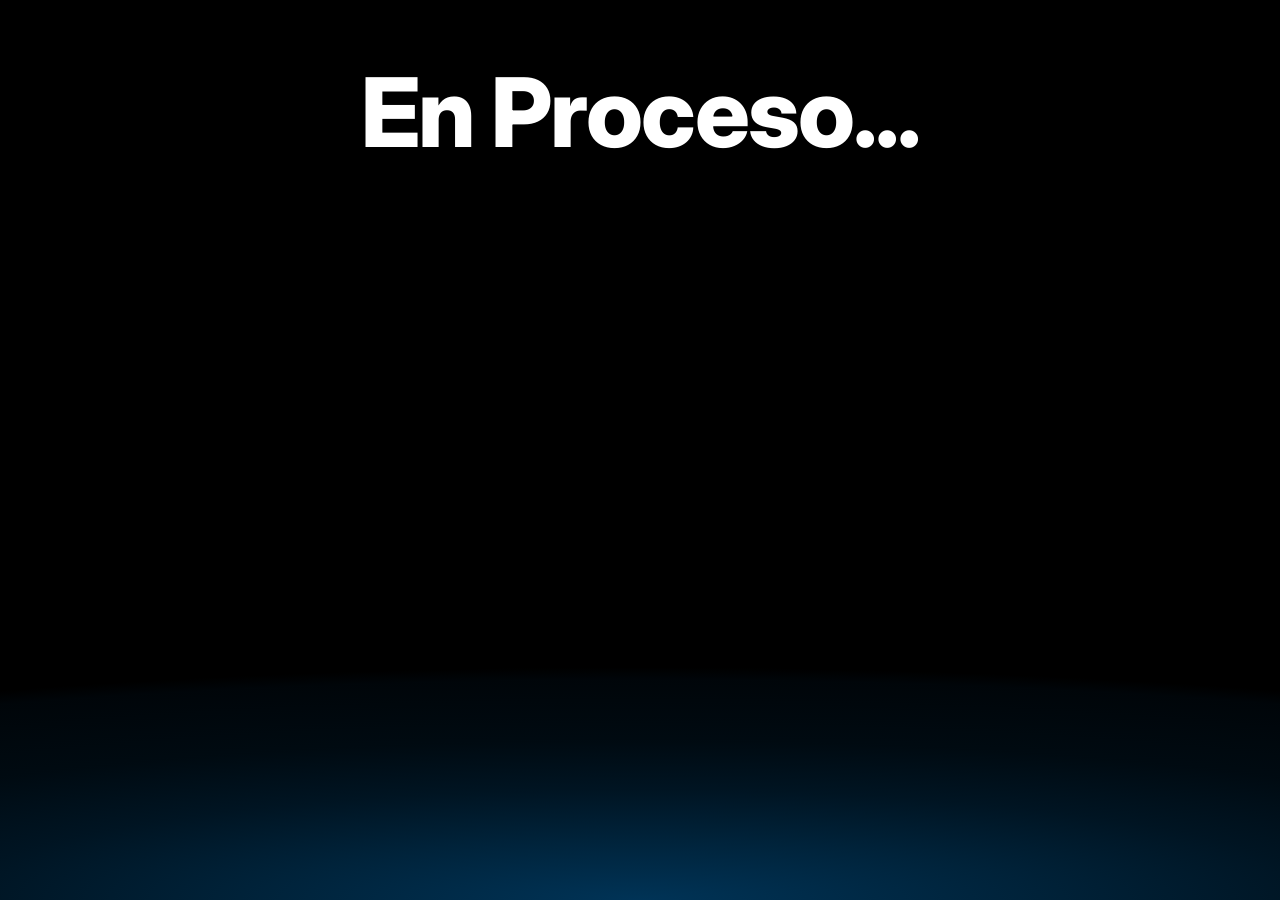
==== pages/actualizaciones.html @ f2efb604 "Add files via upload" ====
<!DOCTYPE html>
<html lang="en">
<head>
    <meta charset="UTF-8">
    <meta name="viewport" content="width=device-width, initial-scale=1.0">

    <base href="/servenium/">
    
    <title>Servenium - Actualizaciones</title>
    
    <!-- Bootstrap CSS -->
    <link href="https://cdn.jsdelivr.net/npm/bootstrap@5.3.0/dist/css/bootstrap.min.css" rel="stylesheet">

    <!-- Google Fonts -->
    <link rel="preconnect" href="https://fonts.googleapis.com">
    <link rel="preconnect" href="https://fonts.gstatic.com" crossorigin>
    <link href="https://fonts.googleapis.com/css2?family=Inter:wght@300;400;500;600;700;800&display=swap" rel="stylesheet">

    <!-- CSS -->
    <link rel="stylesheet" href="../assets/css/styles.css">

    <!-- SEO On Page -->
    <title>Actualizaciones del proyecto | Cambios y mejoras | Servenium</title>
    <meta name="description"
    content="Registro de actualizaciones del homelab Servenium. Nuevos servicios, mejoras técnicas, optimizaciones y avances del proyecto." />

</head>
<body>
    <!-- Top Banner -->
    <div id="top-banner"></div>
    
    <!-- Navbar -->
    <div id="navbar"></div>

    <main class="main-content">
        <h1 class="main-headline fade-in-up">En Proceso...</h1>
    </main>

    <!-- Paquete de JS de Bootstrap -->
    <script src="https://cdn.jsdelivr.net/npm/bootstrap@5.3.0/dist/js/bootstrap.bundle.min.js"></script>
    <!-- Script de animación -->
    <script src="../assets/js/main.js"></script>
    <!-- Script para incluir componentes -->
    <script src="assets/js/include-root.js"></script>
</body>
</html>
---- assets/css/styles.css ----
/* --- VARIABLES PRINCIPALES --- */
:root {
    --color-light: #003356;
    --color-lighter: #003A61;
    --color-lightest: #00406C;
    --color-dark: #00111C;
    --color-white: #ffffff;

    --glow-1: rgba(0,64,108,0.6);
    --glow-2: rgba(0,58,97,0.4);

    --font-primary: 'Inter', sans-serif;
}

/* Reset mínimo */
* {
    margin: 0;
    padding: 0;
    box-sizing: border-box;
}

/* --- BODY --- */
body {
    font-family: var(--font-primary);
    background: #000;
    color: var(--color-white);
    min-height: 100vh;
    overflow-x: hidden;
    position: relative;
}

/* --- FONDO DE ARCO BRILLANTE --- */
body::before {
    content: '';
    position: fixed;
    inset: auto 0 0 0;
    height: 350px;
    background:
        radial-gradient(
            ellipse 120% 70% at 50% 100%,
            rgba(0,64,108,0.8) 0%,
            rgba(0,58,97,0.6) 25%,
            rgba(0,51,86,0.4) 45%,
            rgba(0,41,69,0.25) 65%,
            rgba(0,35,62,0.15) 90%,
            transparent 95%
        );
    pointer-events: none;
    z-index: 1;
}

/* --- TOP BANNER --- */
.top-banner {
    background: linear-gradient(
        90deg,
        #00A8E8 0%,
        #0099FF 12%,
        #0066FF 24%,
        #5B9FFF 36%,
        #00D4FF 48%,
        #7BAFFF 60%,
        #0099FF 72%,
        #0066FF 84%,
        #00A8E8 100%
    );
    padding: 8px 0;
    text-align: center;
    font-size: 14px;
    font-weight: 500;
    position: relative;
    z-index: 1000;
    box-shadow:
        0 2px 20px rgba(0,212,255,0.4),
        0 0 30px rgba(0,153,255,0.3),
        0 0 15px rgba(0,168,232,0.2);
}

.top-banner a {
    color: var(--color-white);
    text-decoration: underline;
    font-weight: 600;
    transition: opacity 0.3s;
}
.top-banner a:hover {
    opacity: 0.8;
}

/* --- NAVBAR --- */
.navbar {
    background: transparent;
    padding: 20px 0;
    position: relative;
    z-index: 100;
}

.navbar-brand {
    display: flex;
    align-items: center;
    text-decoration: none;
    color: var(--color-white);
}

/* contenedor del logo */
.logo-container {
    width: 50px;
    height: 50px;
    background: rgba(0,51,86,0.4);
    border-radius: 12px;
    display: flex;
    align-items: center;
    justify-content: center;
    margin-right: 12px;
    position: relative;
    overflow: hidden;
}

.logo-container::before {
    content: '';
    position: absolute;
    inset: 0;
    background: linear-gradient(135deg, rgba(0,58,97,0.6), rgba(0,64,108,0.6));
    border-radius: 12px;
    filter: blur(8px);
}

/* --- ICONO NAVBAR --- */
/* PENDIENTE POR IMPLEMENTAR */
.logo-icon{
    
}

/* Reutilizables de navegación */
.navbar-nav {
    display: flex;
    flex-direction: row;
    align-items: center;
    gap: 30px;
    list-style: none;
    margin: 0;
    padding: 0;
}

.navbar-nav .nav-item {
    display: inline-block;
}

/* Enlaces de navegación */
.nav-link {
    color: var(--color-white);
    text-decoration: none;
    font-weight: 400;
    font-size: 15px;
    transition: color 0.18s ease; /* antes era transition: opacity .3s; */
}

/* Oscurecer ligeramente el color */
.nav-link:hover,
.nav-link:focus {
    color: rgba(255, 255, 255, 0.75);
    text-decoration: none;
}

/* Texto del icono del la marca */
.brand-text {
    font-weight: 600;
    font-size: 18px;
    cursor: default;
}

/* Brand-text actúe como enlace visualmente */
.brand-text.interactive {
    cursor: pointer;
}
.brand-text.interactive:hover,
.brand-text.interactive:focus {
    color: rgba(255,255,255,0.75);
}

/* --- MENU DEL COLAPSE (MOVILES) --- */
.navbar-toggler {
    border: 1px solid rgba(255,255,255,0.3);
    padding: 4px 8px;
}

.navbar-toggler:focus {
    box-shadow: 0 0 0 0.25rem rgba(255,255,255,0.25);
}

.navbar-toggler-icon {
    background-image: url(
        "data:image/svg+xml,%3csvg xmlns='http://www.w3.org/2000/svg' viewBox='0 0 30 30'%3e%3cpath stroke='rgba%28255, 255, 255, 0.85%29' stroke-linecap='round' stroke-miterlimit='10' stroke-width='2' d='M4 7h22M4 15h22M4 23h22'/%3e%3c/svg%3e"
    );
}

/* Botón "SOBRE NOSTROS" del nabvar */
.btn-header {
    background: rgba(0,51,86,0.3);
    border: 1px solid rgba(0,64,108,0.5);
    color: var(--color-white);
    padding: 10px 24px;
    border-radius: 8px;
    font-weight: 500;
    font-size: 14px;
    transition: all 0.3s;
    text-decoration: none;
    display: inline-block;
    box-shadow: 0 0 10px rgba(0,64,108,0.3);
}

.btn-header:hover {
    background: rgba(0,64,108,0.4);
    border-color: rgba(0,64,108,0.7);
    transform: translateY(-2px);
    box-shadow: 0 0 20px rgba(0,64,108,0.5), 0 4px 15px rgba(0,64,108,0.3);
}

/* --- CONTENIDO PRINCIPAL --- */
.main-content {
    position: relative;
    z-index: 10;
    padding: 60px 0 100px;
    text-align: center;
}

/* Banner de versión */
.architecture-banner {
    background: rgba(0,51,86,0.3);
    border: 1px solid rgba(0,64,108,0.5);
    border-radius: 12px;
    padding: 12px 24px;
    display: inline-block;
    margin-bottom: 40px;
    font-size: 14px;
    backdrop-filter: blur(10px);
    box-shadow: 0 0 15px rgba(0,64,108,0.3);
}

.architecture-banner a {
    color: var(--color-white);
    text-decoration: none;
    font-weight: 500;
    margin-left: 8px;
    transition: opacity 0.3s;
}

.architecture-banner a:hover {
    opacity: 0.7;
}

/* --- LOGO CENTRAL --- */
.logo-wrapper {
    display: flex;
    align-items: center;
    justify-content: center;
    position: relative;
    z-index: 10;
}

.logo-image {
    max-width: 700px;
    height: auto;
    display: block;
}

/* --- HEADLINE PRINCIPAL --- */
.main-headline {
    font-size: clamp(3rem, 8vw, 6rem);
    font-weight: 800;
    line-height: 1.1;
    margin-bottom: 30px;
    letter-spacing: -0.02em;
}

/* --- DIBUJOS DE FONDO CON CSS --- */
/* Grafico izquierdo */
.graphic-left {
    position: absolute;
    left: 10%;
    width: 100px;
    height: 120px;
    opacity: 0.7;
    filter: blur(0.5px);
}

/* Contenedor inferior - base del stack */
.graphic-left::before {
    content: '';    
    position: absolute;
    bottom: 0;
    left: 10px;
    width: 70px;
    height: 90px;
    background: linear-gradient(
        135deg,
        rgba(0, 51, 86, 0.4) 0%,
        rgba(0, 64, 108, 0.3) 100%
    );
    border: 1px solid rgba(0, 64, 108, 0.5);
    border-radius: 4px;
    box-shadow:
        0 0 25px rgba(0, 64, 108, 0.5),
        0 0 12px rgba(0, 58, 97, 0.3),
        /* Nodo de conexión superior derecho */
        55px -25px 0 3px rgba(0, 64, 108, 0.4),
        55px -25px 0 5px rgba(0, 64, 108, 0.3);
    transform: rotate(-8deg);
}

/* Contenedor superior apilado */
.graphic-left::after {
    content: '';
    position: absolute;
    bottom: 50px;
    left: 25px;
    width: 55px;
    height: 70px;
    background: linear-gradient(
        135deg,
        rgba(0, 58, 97, 0.5) 0%,
        rgba(0, 64, 108, 0.4) 100%
    );
    border: 1px solid rgba(0, 64, 108, 0.6);
    border-radius: 4px;
    box-shadow:
        0 0 20px rgba(0, 64, 108, 0.6),
        0 0 10px rgba(0, 58, 97, 0.4),
        /* Nodo de conexión superior izquierdo */
        -15px -20px 0 3px rgba(0, 58, 97, 0.4),
        -15px -20px 0 5px rgba(0, 58, 97, 0.3);
    transform: rotate(5deg);
}

/* Grafico derecho */
.graphic-right {
    position: absolute;
    right: 10%;
    width: 110px;
    height: 110px;
    opacity: 0.7;
    filter: blur(0.5px);
}

/* Nodo principal */
.graphic-right::before {
    content: '';
    position: absolute;
    top: 50%;
    left: 50%;
    transform: translate(-50%, -50%) rotate(-15deg);
    width: 50px;
    height: 50px;
    background: radial-gradient(
        circle,
        rgba(0, 64, 108, 0.6) 0%,
        rgba(0, 58, 97, 0.3) 100%
    );
    border: 2px solid rgba(0, 64, 108, 0.7);
    border-radius: 50%;
    box-shadow:
        0 0 25px rgba(0, 64, 108, 0.6),
        0 0 12px rgba(0, 58, 97, 0.4),
        /* Nodos secundarios */
        45px -35px 0 8px rgba(0, 64, 108, 0.4),
        45px -35px 0 10px rgba(0, 64, 108, 0.2),
        -45px 35px 0 8px rgba(0, 58, 97, 0.4),
        -45px 35px 0 10px rgba(0, 58, 97, 0.2);
}

/* Nodo adicional y líneas de conexión */
.graphic-right::after {
    content: '';
    position: absolute;
    top: 20px;
    right: 15px;
    width: 35px;
    height: 35px;
    background: radial-gradient(
        circle,
        rgba(0, 58, 97, 0.5) 0%,
        rgba(0, 51, 86, 0.2) 100%
    );
    border: 2px solid rgba(0, 58, 97, 0.6);
    border-radius: 50%;
    box-shadow:
        0 0 18px rgba(0, 58, 97, 0.5),
        0 0 8px rgba(0, 51, 86, 0.3),
        /* Línea de conexión hacia el centro */
        -25px 25px 0 2px rgba(0, 64, 108, 0.3);
    transform: rotate(12deg);
}

/* Product description */
.product-description {
    font-size: clamp(1rem, 2vw, 1.25rem);
    line-height: 1.7;
    color: rgba(255,255,255,0.9);
    max-width: 700px;
    margin: 0 auto 50px;
    font-weight: 400;
}

/* --- BOTON DE "SERVICIOS" --- */
.btn-services {
    background: var(--color-white);
    color: var(--color-dark);
    padding: 16px 40px;
    border-radius: 10px;
    font-weight: 600;
    font-size: 16px;
    border: none;
    transition: all 0.3s;
    text-decoration: none;
    display: inline-block;
    box-shadow: 0 4px 20px rgba(255,255,255,0.2);
}

.btn-services:hover {
    transform: translateY(-3px);
    box-shadow: 0 6px 30px rgba(255,255,255,0.3);
    color: var(--color-dark);
}

/* --- ANIMACION BASADA EN CLASE --- */
.fade-in-up {
    opacity: 0;
    transform: translateY(30px);
    transition: opacity 0.8s ease-out, transform 0.8s ease-out;
}

.fade-in-up.in-view {
    opacity: 1;
    transform: none;
}

/* --- RESPONSIVE --- */
@media (max-width: 992px) {
    .navbar-nav {
        gap: 20px;
    }

    .graphic-left,
    .graphic-right {
        display: none;
    }

    .main-headline {
        font-size: clamp(2.5rem, 10vw, 4rem);
    }
}
@media (max-width: 768px) {
    .navbar-nav {
        gap: 15px;
        padding-top: 20px;
    }

    .main-content {
        padding: 40px 0 80px;
    }

    .version-banner {
        font-size: 12px;
        padding: 10px 20px;
    }
}
@media (max-width: 1024px) {
    img[src*="logos/servenium"] {
        max-width: 160px;
    }
}
@media (max-width: 768px) {
    img[src*="logos/servenium"] {
        max-width: 120px;
    }
}
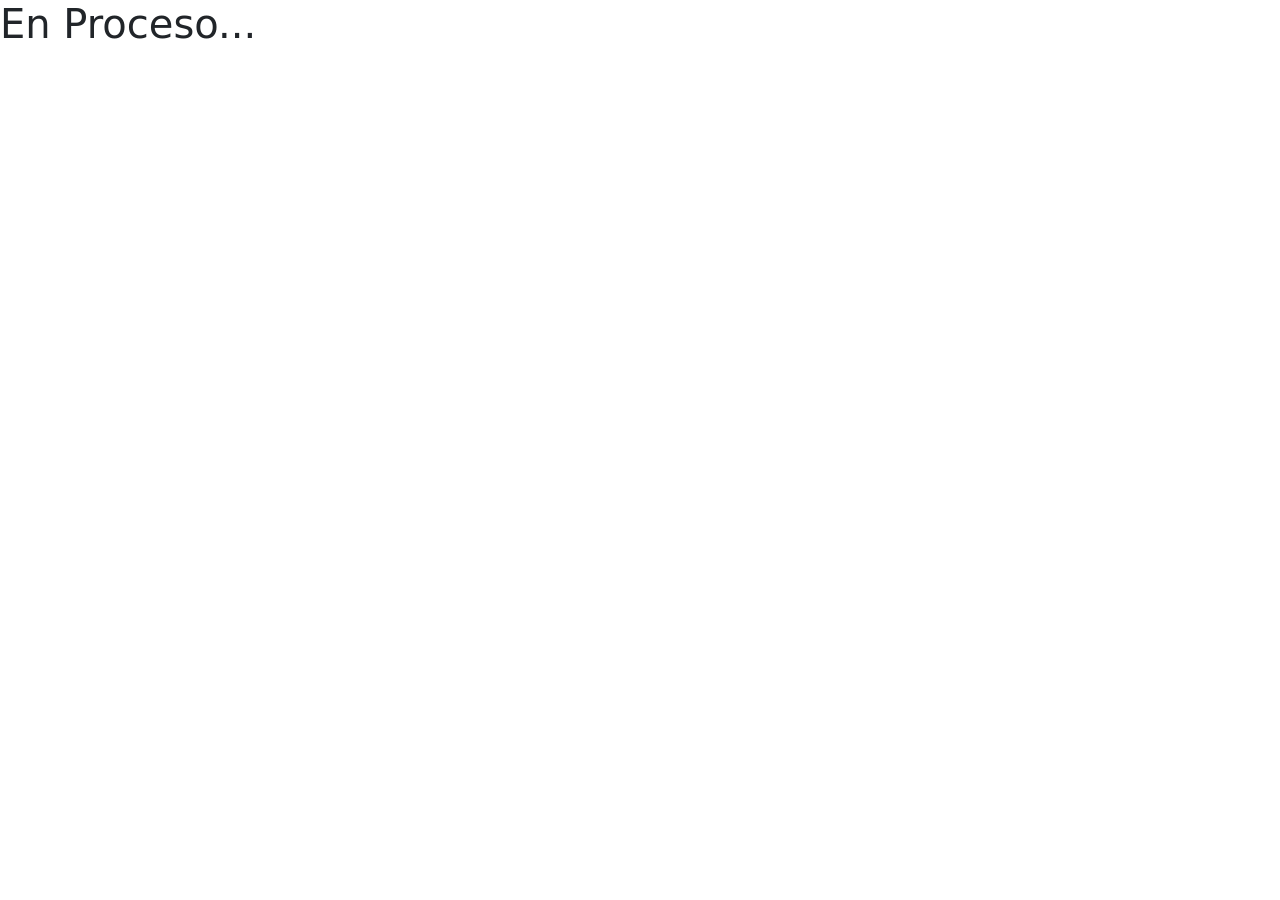
==== commit 1f039c12: "Add files via upload" ====
--- a/pages/actualizaciones.html
+++ b/pages/actualizaciones.html
@@ -17,7 +17,7 @@
     <link href="https://fonts.googleapis.com/css2?family=Inter:wght@300;400;500;600;700;800&display=swap" rel="stylesheet">
 
     <!-- CSS -->
-    <link rel="stylesheet" href="../assets/css/styles.css">
+    <link rel="stylesheet" href="assets/css/styles.css">
 
     <!-- SEO On Page -->
     <title>Actualizaciones del proyecto | Cambios y mejoras | Servenium</title>
@@ -39,7 +39,7 @@
     <!-- Paquete de JS de Bootstrap -->
     <script src="https://cdn.jsdelivr.net/npm/bootstrap@5.3.0/dist/js/bootstrap.bundle.min.js"></script>
     <!-- Script de animación -->
-    <script src="../assets/js/main.js"></script>
+    <script src="assets/js/main.js"></script>
     <!-- Script para incluir componentes -->
     <script src="assets/js/include-root.js"></script>
 </body>
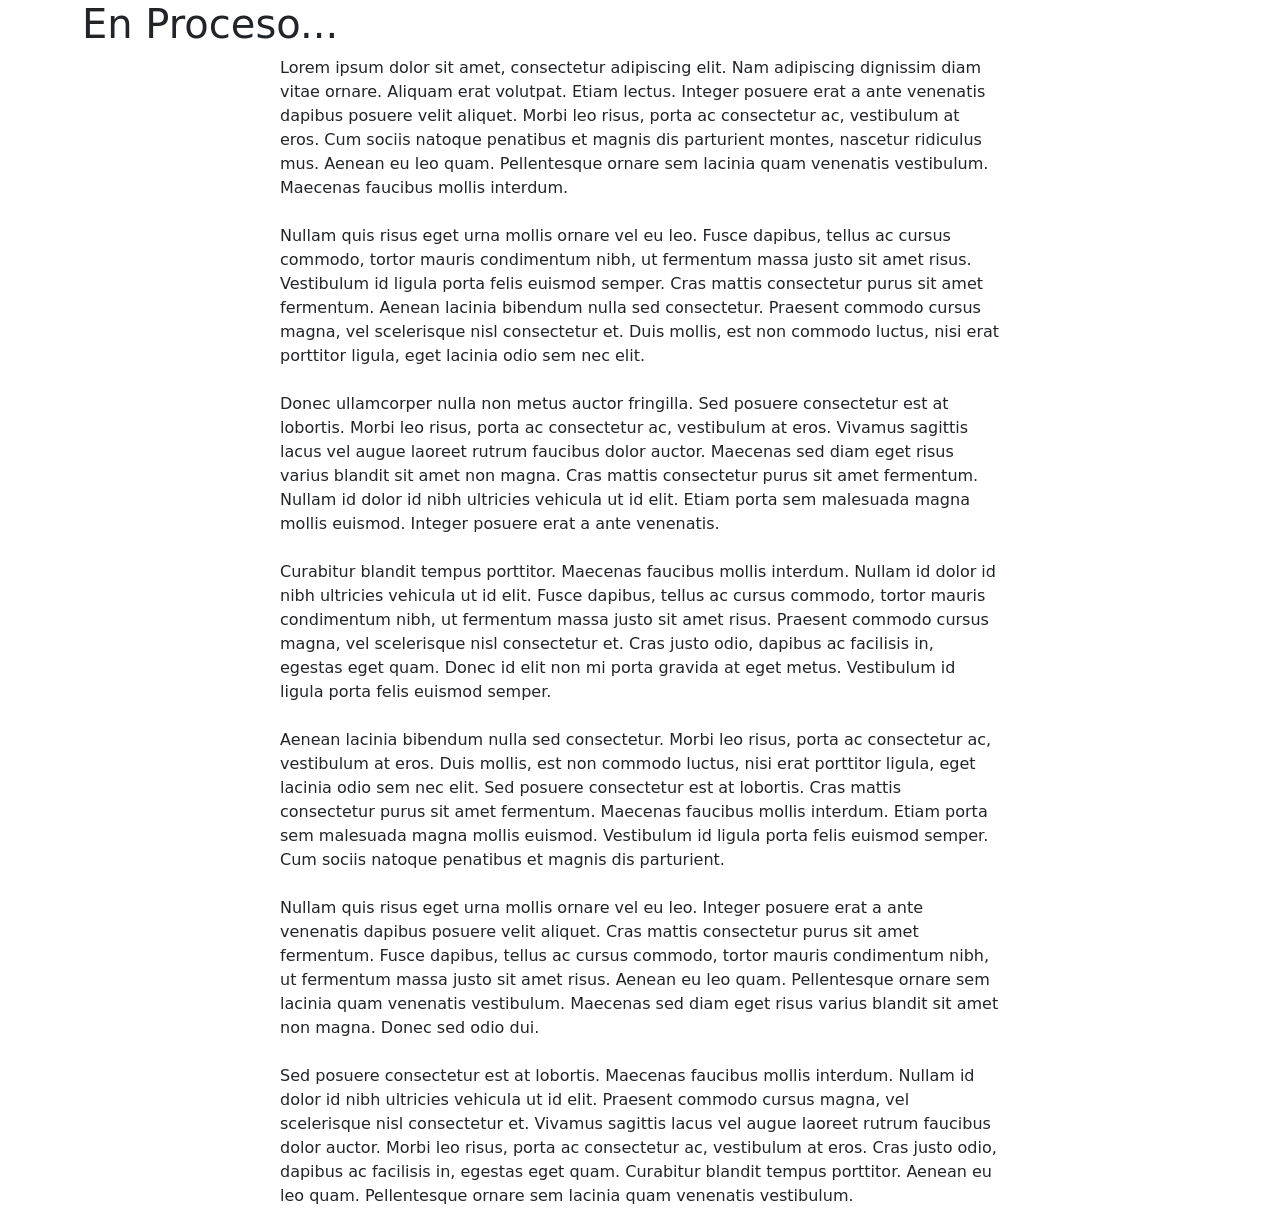
==== commit bc77c134: "Add files via upload" ====
--- a/pages/actualizaciones.html
+++ b/pages/actualizaciones.html
@@ -3,10 +3,9 @@
 <head>
     <meta charset="UTF-8">
     <meta name="viewport" content="width=device-width, initial-scale=1.0">
+    <title>Servenium - Actualizaciones</title>
 
     <base href="/servenium/">
-    
-    <title>Servenium - Actualizaciones</title>
     
     <!-- Bootstrap CSS -->
     <link href="https://cdn.jsdelivr.net/npm/bootstrap@5.3.0/dist/css/bootstrap.min.css" rel="stylesheet">
@@ -18,6 +17,7 @@
 
     <!-- CSS -->
     <link rel="stylesheet" href="assets/css/styles.css">
+    <link rel="stylesheet" href="assets/css/footer.css">
 
     <!-- SEO On Page -->
     <title>Actualizaciones del proyecto | Cambios y mejoras | Servenium</title>
@@ -32,15 +32,28 @@
     <!-- Navbar -->
     <div id="navbar"></div>
 
-    <main class="main-content">
-        <h1 class="main-headline fade-in-up">En Proceso...</h1>
+    <main class="main-contenido">
+        <div class="container">
+            <h1 class="main-encabezado fade-in-up">En Proceso...</h1>
+            <div class="text-start mx-auto fade-in-up" style="max-width: 720px;">
+                <p class="descripcion-producto mb-4">Lorem ipsum dolor sit amet, consectetur adipiscing elit. Nam adipiscing dignissim diam vitae ornare. Aliquam erat volutpat. Etiam lectus. Integer posuere erat a ante venenatis dapibus posuere velit aliquet. Morbi leo risus, porta ac consectetur ac, vestibulum at eros. Cum sociis natoque penatibus et magnis dis parturient montes, nascetur ridiculus mus. Aenean eu leo quam. Pellentesque ornare sem lacinia quam venenatis vestibulum. Maecenas faucibus mollis interdum.</p>
+                <p class="descripcion-producto mb-4">Nullam quis risus eget urna mollis ornare vel eu leo. Fusce dapibus, tellus ac cursus commodo, tortor mauris condimentum nibh, ut fermentum massa justo sit amet risus. Vestibulum id ligula porta felis euismod semper. Cras mattis consectetur purus sit amet fermentum. Aenean lacinia bibendum nulla sed consectetur. Praesent commodo cursus magna, vel scelerisque nisl consectetur et. Duis mollis, est non commodo luctus, nisi erat porttitor ligula, eget lacinia odio sem nec elit.</p>
+                <p class="descripcion-producto mb-4">Donec ullamcorper nulla non metus auctor fringilla. Sed posuere consectetur est at lobortis. Morbi leo risus, porta ac consectetur ac, vestibulum at eros. Vivamus sagittis lacus vel augue laoreet rutrum faucibus dolor auctor. Maecenas sed diam eget risus varius blandit sit amet non magna. Cras mattis consectetur purus sit amet fermentum. Nullam id dolor id nibh ultricies vehicula ut id elit. Etiam porta sem malesuada magna mollis euismod. Integer posuere erat a ante venenatis.</p>
+                <p class="descripcion-producto mb-4">Curabitur blandit tempus porttitor. Maecenas faucibus mollis interdum. Nullam id dolor id nibh ultricies vehicula ut id elit. Fusce dapibus, tellus ac cursus commodo, tortor mauris condimentum nibh, ut fermentum massa justo sit amet risus. Praesent commodo cursus magna, vel scelerisque nisl consectetur et. Cras justo odio, dapibus ac facilisis in, egestas eget quam. Donec id elit non mi porta gravida at eget metus. Vestibulum id ligula porta felis euismod semper.</p>
+                <p class="descripcion-producto mb-4">Aenean lacinia bibendum nulla sed consectetur. Morbi leo risus, porta ac consectetur ac, vestibulum at eros. Duis mollis, est non commodo luctus, nisi erat porttitor ligula, eget lacinia odio sem nec elit. Sed posuere consectetur est at lobortis. Cras mattis consectetur purus sit amet fermentum. Maecenas faucibus mollis interdum. Etiam porta sem malesuada magna mollis euismod. Vestibulum id ligula porta felis euismod semper. Cum sociis natoque penatibus et magnis dis parturient.</p>
+                <p class="descripcion-producto mb-4">Nullam quis risus eget urna mollis ornare vel eu leo. Integer posuere erat a ante venenatis dapibus posuere velit aliquet. Cras mattis consectetur purus sit amet fermentum. Fusce dapibus, tellus ac cursus commodo, tortor mauris condimentum nibh, ut fermentum massa justo sit amet risus. Aenean eu leo quam. Pellentesque ornare sem lacinia quam venenatis vestibulum. Maecenas sed diam eget risus varius blandit sit amet non magna. Donec sed odio dui.</p>
+                <p class="descripcion-producto mb-0">Sed posuere consectetur est at lobortis. Maecenas faucibus mollis interdum. Nullam id dolor id nibh ultricies vehicula ut id elit. Praesent commodo cursus magna, vel scelerisque nisl consectetur et. Vivamus sagittis lacus vel augue laoreet rutrum faucibus dolor auctor. Morbi leo risus, porta ac consectetur ac, vestibulum at eros. Cras justo odio, dapibus ac facilisis in, egestas eget quam. Curabitur blandit tempus porttitor. Aenean eu leo quam. Pellentesque ornare sem lacinia quam venenatis vestibulum.</p>
+            </div>
+        </div>
     </main>
+
+    <div id="site-footer"></div>
 
     <!-- Paquete de JS de Bootstrap -->
     <script src="https://cdn.jsdelivr.net/npm/bootstrap@5.3.0/dist/js/bootstrap.bundle.min.js"></script>
     <!-- Script de animación -->
     <script src="assets/js/main.js"></script>
     <!-- Script para incluir componentes -->
-    <script src="assets/js/include-root.js"></script>
+    <script src="assets/js/include.js"></script>
 </body>
 </html>
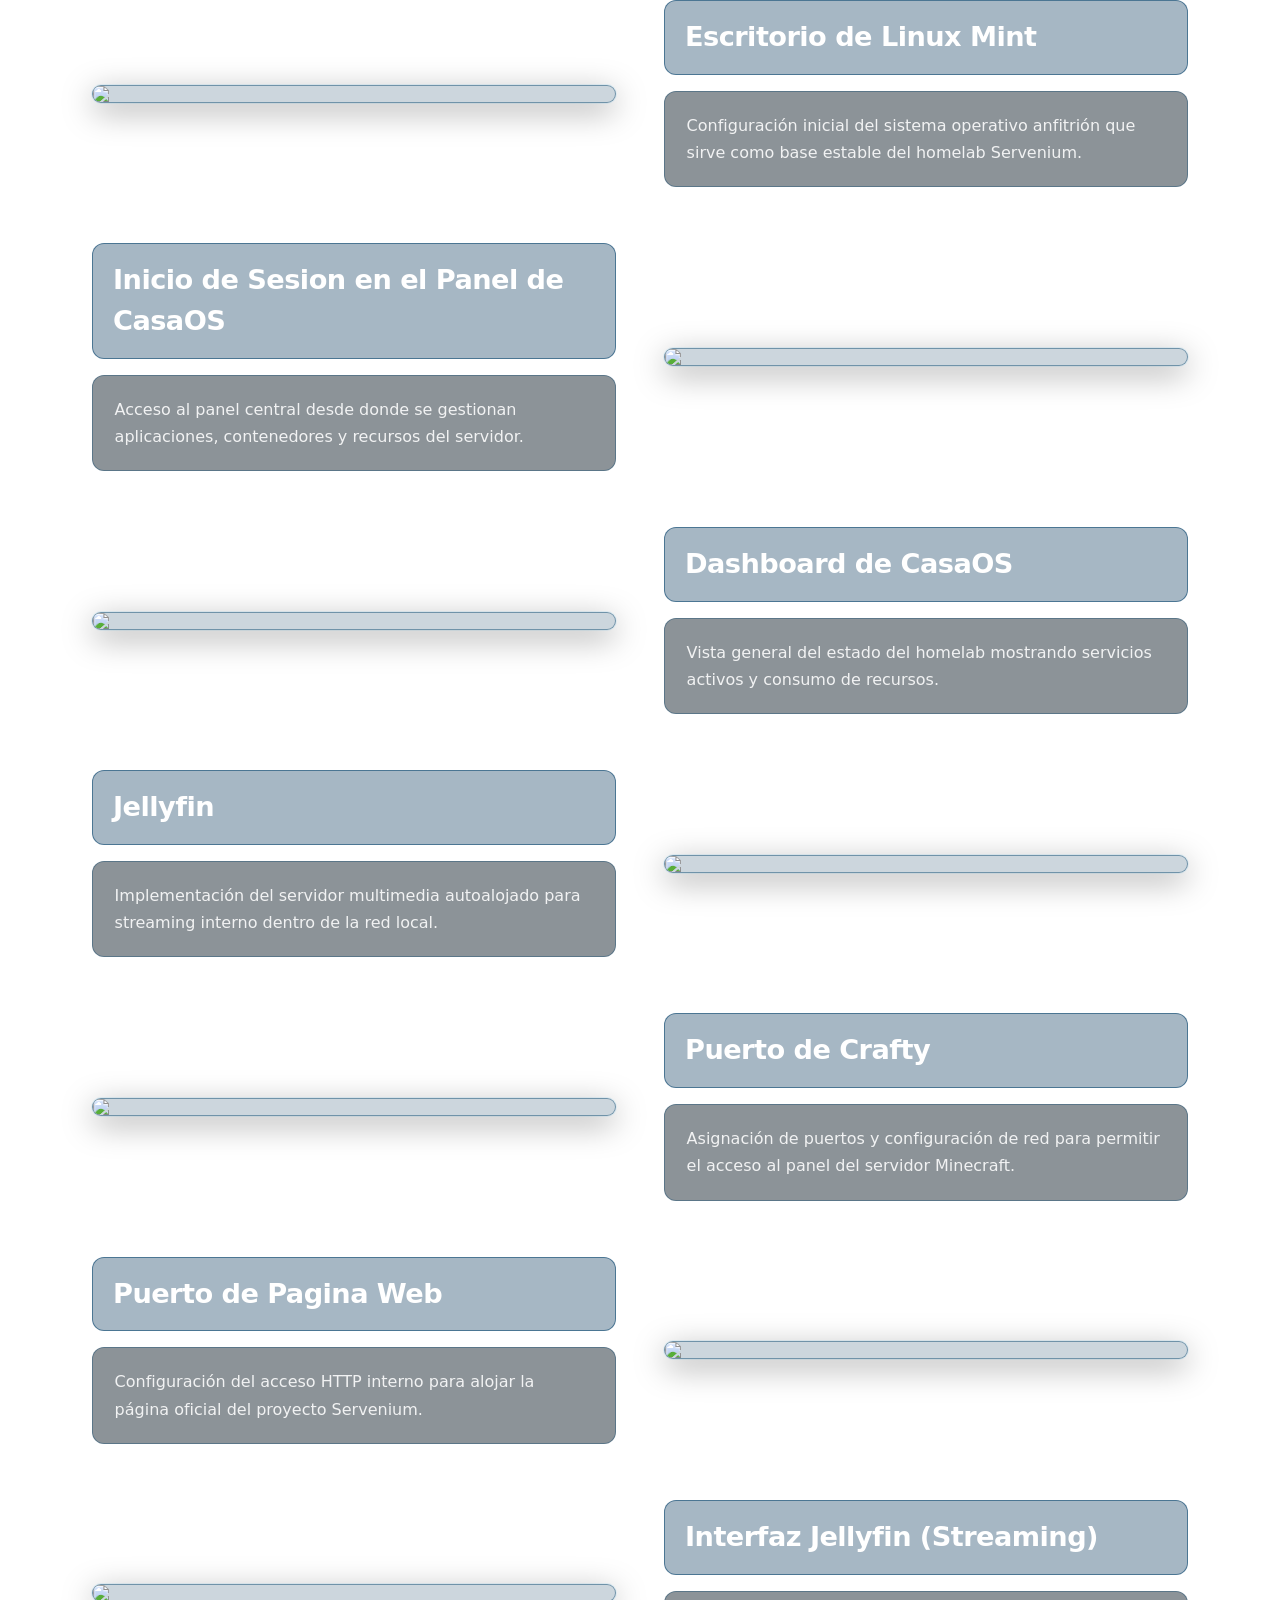
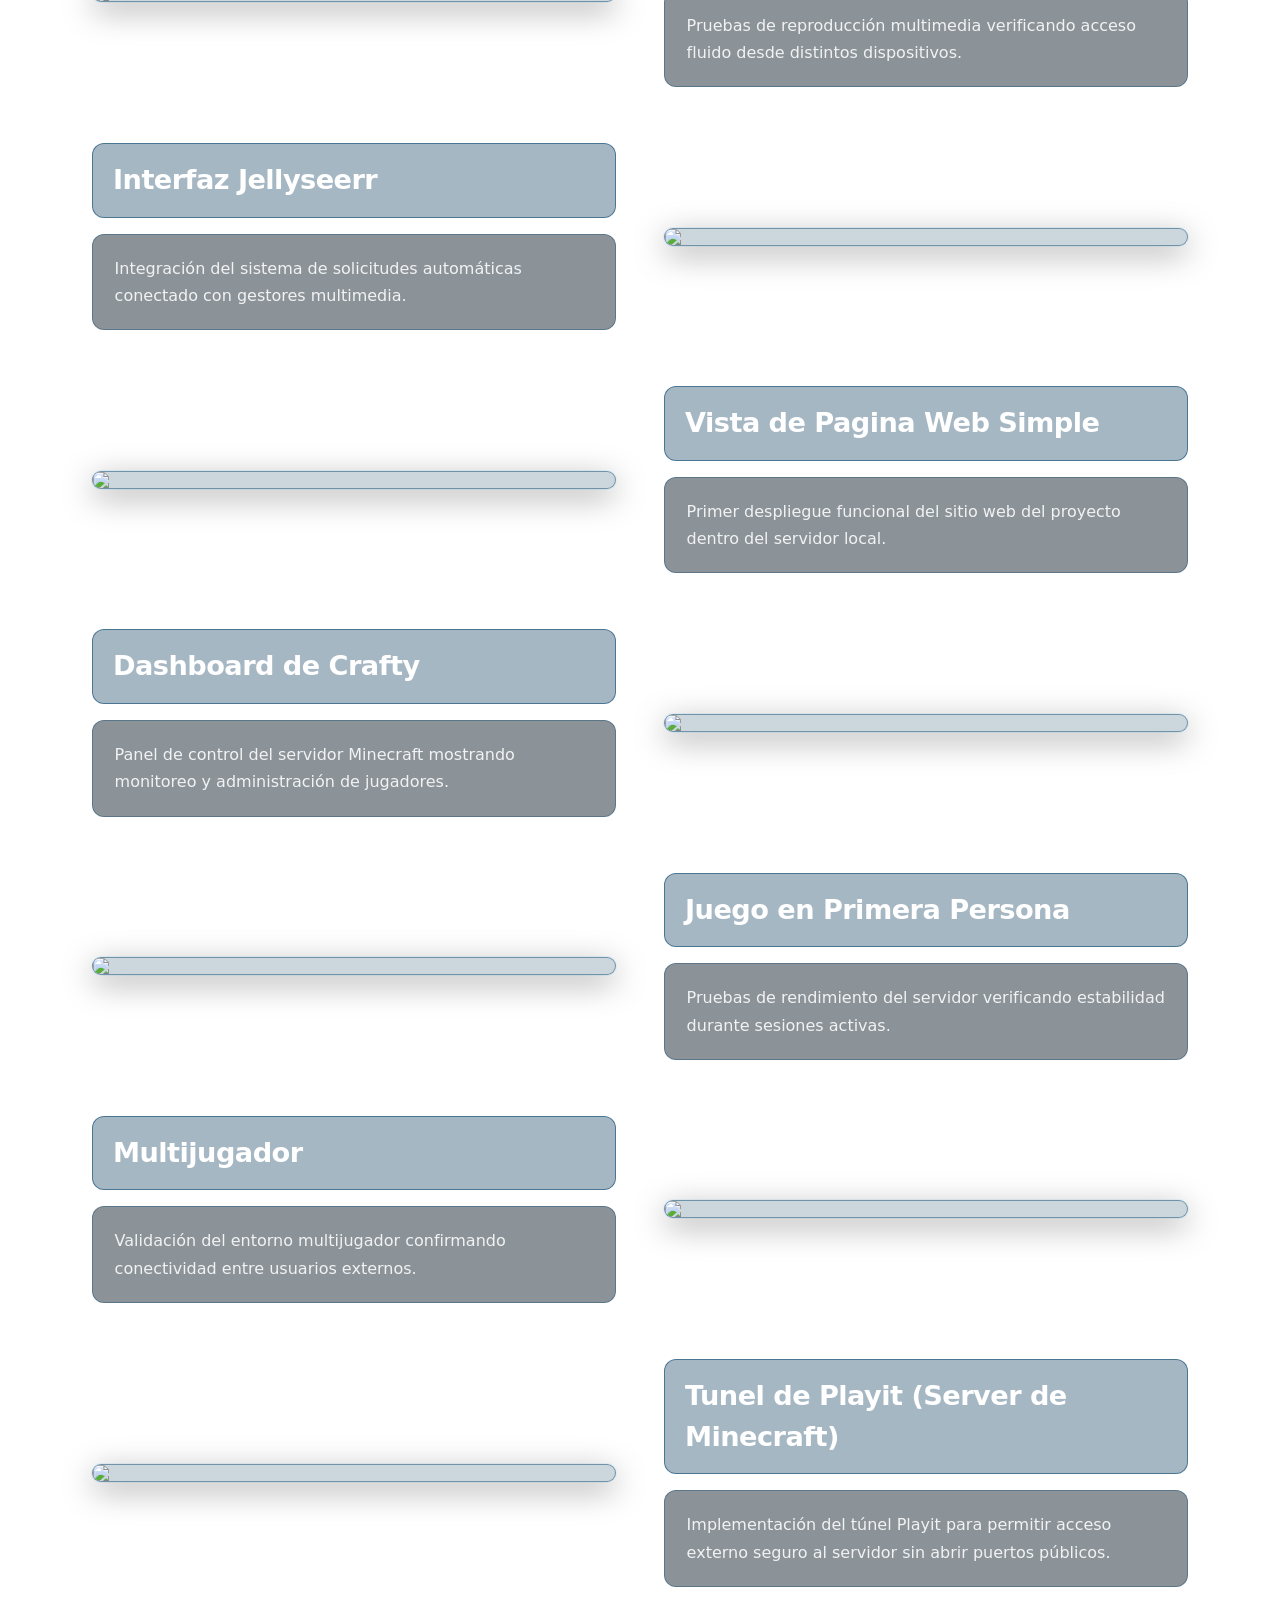
==== commit ff581e02: "Add files via upload" ====
--- a/pages/actualizaciones.html
+++ b/pages/actualizaciones.html
@@ -1,12 +1,9 @@
 <!DOCTYPE html>
-<html lang="en">
+<html lang="es">
 <head>
     <meta charset="UTF-8">
     <meta name="viewport" content="width=device-width, initial-scale=1.0">
-    <title>Servenium - Actualizaciones</title>
 
-    <base href="/servenium/">
-    
     <!-- Bootstrap CSS -->
     <link href="https://cdn.jsdelivr.net/npm/bootstrap@5.3.0/dist/css/bootstrap.min.css" rel="stylesheet">
 
@@ -16,44 +13,175 @@
     <link href="https://fonts.googleapis.com/css2?family=Inter:wght@300;400;500;600;700;800&display=swap" rel="stylesheet">
 
     <!-- CSS -->
-    <link rel="stylesheet" href="assets/css/styles.css">
-    <link rel="stylesheet" href="assets/css/footer.css">
+    <link rel="stylesheet" href="/servenium/assets/css/styles.css">
+    <link rel="stylesheet" href="/servenium/assets/css/footer.css">
 
-    <!-- SEO On Page -->
+    <style>
+        .actualizaciones-pagina {
+            max-width: 1120px;
+            margin-left: auto;
+            margin-right: auto;
+        }
+        .actualizacion-bloque {
+            margin-bottom: 3.5rem;
+        }
+        .actualizacion-bloque:last-of-type {
+            margin-bottom: 0;
+        }
+        .actualizacion-imagen-wrap {
+            border-radius: 14px;
+            overflow: hidden;
+            border: 1px solid rgba(0, 64, 108, 0.45);
+            box-shadow:
+                0 8px 32px rgba(0, 0, 0, 0.35),
+                0 0 0 1px rgba(0, 168, 232, 0.08);
+            background: rgba(0, 51, 86, 0.2);
+        }
+        .actualizacion-imagen-wrap img {
+            width: 100%;
+            height: auto;
+            display: block;
+            vertical-align: middle;
+        }
+        .actualizacion-titulo-caja {
+            background: rgba(0, 51, 86, 0.35);
+            border: 1px solid rgba(0, 64, 108, 0.55);
+            border-radius: 12px;
+            padding: 1rem 1.25rem;
+            margin-bottom: 1rem;
+            font-size: clamp(1.25rem, 3vw, 1.7rem);
+            font-weight: 700;
+            color: #fff;
+            letter-spacing: -0.02em;
+            backdrop-filter: blur(8px);
+        }
+        .actualizacion-texto-caja {
+            background: rgba(0, 17, 28, 0.45);
+            border: 1px solid rgba(0, 64, 108, 0.35);
+            border-radius: 12px;
+            padding: 1.25rem 1.35rem;
+            color: rgba(255, 255, 255, 0.88);
+            font-size: 1rem;
+            line-height: 1.7;
+            text-align: left;
+        }
+        @media (max-width: 767.98px) {
+            .actualizacion-bloque .actualizacion-texto-col {
+                margin-top: 0.5rem;
+            }
+        }
+    </style>
+
     <title>Actualizaciones del proyecto | Cambios y mejoras | Servenium</title>
     <meta name="description"
     content="Registro de actualizaciones del homelab Servenium. Nuevos servicios, mejoras técnicas, optimizaciones y avances del proyecto." />
-
 </head>
 <body>
-    <!-- Top Banner -->
+
     <div id="top-banner"></div>
-    
-    <!-- Navbar -->
     <div id="navbar"></div>
 
     <main class="main-contenido">
-        <div class="container">
-            <h1 class="main-encabezado fade-in-up">En Proceso...</h1>
-            <div class="text-start mx-auto fade-in-up" style="max-width: 720px;">
-                <p class="descripcion-producto mb-4">Lorem ipsum dolor sit amet, consectetur adipiscing elit. Nam adipiscing dignissim diam vitae ornare. Aliquam erat volutpat. Etiam lectus. Integer posuere erat a ante venenatis dapibus posuere velit aliquet. Morbi leo risus, porta ac consectetur ac, vestibulum at eros. Cum sociis natoque penatibus et magnis dis parturient montes, nascetur ridiculus mus. Aenean eu leo quam. Pellentesque ornare sem lacinia quam venenatis vestibulum. Maecenas faucibus mollis interdum.</p>
-                <p class="descripcion-producto mb-4">Nullam quis risus eget urna mollis ornare vel eu leo. Fusce dapibus, tellus ac cursus commodo, tortor mauris condimentum nibh, ut fermentum massa justo sit amet risus. Vestibulum id ligula porta felis euismod semper. Cras mattis consectetur purus sit amet fermentum. Aenean lacinia bibendum nulla sed consectetur. Praesent commodo cursus magna, vel scelerisque nisl consectetur et. Duis mollis, est non commodo luctus, nisi erat porttitor ligula, eget lacinia odio sem nec elit.</p>
-                <p class="descripcion-producto mb-4">Donec ullamcorper nulla non metus auctor fringilla. Sed posuere consectetur est at lobortis. Morbi leo risus, porta ac consectetur ac, vestibulum at eros. Vivamus sagittis lacus vel augue laoreet rutrum faucibus dolor auctor. Maecenas sed diam eget risus varius blandit sit amet non magna. Cras mattis consectetur purus sit amet fermentum. Nullam id dolor id nibh ultricies vehicula ut id elit. Etiam porta sem malesuada magna mollis euismod. Integer posuere erat a ante venenatis.</p>
-                <p class="descripcion-producto mb-4">Curabitur blandit tempus porttitor. Maecenas faucibus mollis interdum. Nullam id dolor id nibh ultricies vehicula ut id elit. Fusce dapibus, tellus ac cursus commodo, tortor mauris condimentum nibh, ut fermentum massa justo sit amet risus. Praesent commodo cursus magna, vel scelerisque nisl consectetur et. Cras justo odio, dapibus ac facilisis in, egestas eget quam. Donec id elit non mi porta gravida at eget metus. Vestibulum id ligula porta felis euismod semper.</p>
-                <p class="descripcion-producto mb-4">Aenean lacinia bibendum nulla sed consectetur. Morbi leo risus, porta ac consectetur ac, vestibulum at eros. Duis mollis, est non commodo luctus, nisi erat porttitor ligula, eget lacinia odio sem nec elit. Sed posuere consectetur est at lobortis. Cras mattis consectetur purus sit amet fermentum. Maecenas faucibus mollis interdum. Etiam porta sem malesuada magna mollis euismod. Vestibulum id ligula porta felis euismod semper. Cum sociis natoque penatibus et magnis dis parturient.</p>
-                <p class="descripcion-producto mb-4">Nullam quis risus eget urna mollis ornare vel eu leo. Integer posuere erat a ante venenatis dapibus posuere velit aliquet. Cras mattis consectetur purus sit amet fermentum. Fusce dapibus, tellus ac cursus commodo, tortor mauris condimentum nibh, ut fermentum massa justo sit amet risus. Aenean eu leo quam. Pellentesque ornare sem lacinia quam venenatis vestibulum. Maecenas sed diam eget risus varius blandit sit amet non magna. Donec sed odio dui.</p>
-                <p class="descripcion-producto mb-0">Sed posuere consectetur est at lobortis. Maecenas faucibus mollis interdum. Nullam id dolor id nibh ultricies vehicula ut id elit. Praesent commodo cursus magna, vel scelerisque nisl consectetur et. Vivamus sagittis lacus vel augue laoreet rutrum faucibus dolor auctor. Morbi leo risus, porta ac consectetur ac, vestibulum at eros. Cras justo odio, dapibus ac facilisis in, egestas eget quam. Curabitur blandit tempus porttitor. Aenean eu leo quam. Pellentesque ornare sem lacinia quam venenatis vestibulum.</p>
-            </div>
+        <div class="container actualizaciones-pagina">
+
+            <section class="actualizacion-bloque fade-in-up">
+                <div class="row align-items-center g-4 g-lg-5">
+                    <div class="col-md-6 order-md-1"><div class="actualizacion-imagen-wrap"><img src="/servenium/assets/img/Actualizaciones/1. Escritorio de Linux Mint.webp" loading="lazy" /></div></div>
+                    <div class="col-md-6 order-md-2 actualizacion-texto-col"><div class="actualizacion-titulo-caja">Escritorio de Linux Mint</div><div class="actualizacion-texto-caja">Configuración inicial del sistema operativo anfitrión que sirve como base estable del homelab Servenium.</div></div>
+                </div>
+            </section>
+
+            <section class="actualizacion-bloque fade-in-up">
+                <div class="row align-items-center g-4 g-lg-5">
+                    <div class="col-md-6 order-md-2"><div class="actualizacion-imagen-wrap"><img src="/servenium/assets/img/Actualizaciones/3. Inicio de Sesion en el Panel de CasaOS.webp" loading="lazy" /></div></div>
+                    <div class="col-md-6 order-md-1 actualizacion-texto-col"><div class="actualizacion-titulo-caja">Inicio de Sesion en el Panel de CasaOS</div><div class="actualizacion-texto-caja">Acceso al panel central desde donde se gestionan aplicaciones, contenedores y recursos del servidor.</div></div>
+                </div>
+            </section>
+
+            <section class="actualizacion-bloque fade-in-up">
+                <div class="row align-items-center g-4 g-lg-5">
+                    <div class="col-md-6 order-md-1"><div class="actualizacion-imagen-wrap"><img src="/servenium/assets/img/Actualizaciones/4. Dashboard de CasaOS.webp" loading="lazy" /></div></div>
+                    <div class="col-md-6 order-md-2 actualizacion-texto-col"><div class="actualizacion-titulo-caja">Dashboard de CasaOS</div><div class="actualizacion-texto-caja">Vista general del estado del homelab mostrando servicios activos y consumo de recursos.</div></div>
+                </div>
+            </section>
+
+            <section class="actualizacion-bloque fade-in-up">
+                <div class="row align-items-center g-4 g-lg-5">
+                    <div class="col-md-6 order-md-2"><div class="actualizacion-imagen-wrap"><img src="/servenium/assets/img/Actualizaciones/6. Jellyfin.jpg" loading="lazy" /></div></div>
+                    <div class="col-md-6 order-md-1 actualizacion-texto-col"><div class="actualizacion-titulo-caja">Jellyfin</div><div class="actualizacion-texto-caja">Implementación del servidor multimedia autoalojado para streaming interno dentro de la red local.</div></div>
+                </div>
+            </section>
+
+            <section class="actualizacion-bloque fade-in-up">
+                <div class="row align-items-center g-4 g-lg-5">
+                    <div class="col-md-6 order-md-1"><div class="actualizacion-imagen-wrap"><img src="/servenium/assets/img/Actualizaciones/7. Puerto de Crafty.jpg" loading="lazy" /></div></div>
+                    <div class="col-md-6 order-md-2 actualizacion-texto-col"><div class="actualizacion-titulo-caja">Puerto de Crafty</div><div class="actualizacion-texto-caja">Asignación de puertos y configuración de red para permitir el acceso al panel del servidor Minecraft.</div></div>
+                </div>
+            </section>
+
+            <section class="actualizacion-bloque fade-in-up">
+                <div class="row align-items-center g-4 g-lg-5">
+                    <div class="col-md-6 order-md-2"><div class="actualizacion-imagen-wrap"><img src="/servenium/assets/img/Actualizaciones/8. Puerto de Pagina Web.jpg" loading="lazy" /></div></div>
+                    <div class="col-md-6 order-md-1 actualizacion-texto-col"><div class="actualizacion-titulo-caja">Puerto de Pagina Web</div><div class="actualizacion-texto-caja">Configuración del acceso HTTP interno para alojar la página oficial del proyecto Servenium.</div></div>
+                </div>
+            </section>
+
+            <section class="actualizacion-bloque fade-in-up">
+                <div class="row align-items-center g-4 g-lg-5">
+                    <div class="col-md-6 order-md-1"><div class="actualizacion-imagen-wrap"><img src="/servenium/assets/img/Actualizaciones/9. Interfaz Jellyfin (Streaming).jpg" loading="lazy" /></div></div>
+                    <div class="col-md-6 order-md-2 actualizacion-texto-col"><div class="actualizacion-titulo-caja">Interfaz Jellyfin (Streaming)</div><div class="actualizacion-texto-caja">Pruebas de reproducción multimedia verificando acceso fluido desde distintos dispositivos.</div></div>
+                </div>
+            </section>
+
+            <section class="actualizacion-bloque fade-in-up">
+                <div class="row align-items-center g-4 g-lg-5">
+                    <div class="col-md-6 order-md-2"><div class="actualizacion-imagen-wrap"><img src="/servenium/assets/img/Actualizaciones/10. Interfaz Jellyseerr.jpg" loading="lazy" /></div></div>
+                    <div class="col-md-6 order-md-1 actualizacion-texto-col"><div class="actualizacion-titulo-caja">Interfaz Jellyseerr</div><div class="actualizacion-texto-caja">Integración del sistema de solicitudes automáticas conectado con gestores multimedia.</div></div>
+                </div>
+            </section>
+
+            <section class="actualizacion-bloque fade-in-up">
+                <div class="row align-items-center g-4 g-lg-5">
+                    <div class="col-md-6 order-md-1"><div class="actualizacion-imagen-wrap"><img src="/servenium/assets/img/Actualizaciones/11. Vista de Pagina Web Simple.jpg" loading="lazy" /></div></div>
+                    <div class="col-md-6 order-md-2 actualizacion-texto-col"><div class="actualizacion-titulo-caja">Vista de Pagina Web Simple</div><div class="actualizacion-texto-caja">Primer despliegue funcional del sitio web del proyecto dentro del servidor local.</div></div>
+                </div>
+            </section>
+
+            <section class="actualizacion-bloque fade-in-up">
+                <div class="row align-items-center g-4 g-lg-5">
+                    <div class="col-md-6 order-md-2"><div class="actualizacion-imagen-wrap"><img src="/servenium/assets/img/Actualizaciones/12. Dashboard de Crafty.jpg" loading="lazy" /></div></div>
+                    <div class="col-md-6 order-md-1 actualizacion-texto-col"><div class="actualizacion-titulo-caja">Dashboard de Crafty</div><div class="actualizacion-texto-caja">Panel de control del servidor Minecraft mostrando monitoreo y administración de jugadores.</div></div>
+                </div>
+            </section>
+
+            <section class="actualizacion-bloque fade-in-up">
+                <div class="row align-items-center g-4 g-lg-5">
+                    <div class="col-md-6 order-md-1"><div class="actualizacion-imagen-wrap"><img src="/servenium/assets/img/Actualizaciones/13. Juego en Primera Persona.jpg" loading="lazy" /></div></div>
+                    <div class="col-md-6 order-md-2 actualizacion-texto-col"><div class="actualizacion-titulo-caja">Juego en Primera Persona</div><div class="actualizacion-texto-caja">Pruebas de rendimiento del servidor verificando estabilidad durante sesiones activas.</div></div>
+                </div>
+            </section>
+
+            <section class="actualizacion-bloque fade-in-up">
+                <div class="row align-items-center g-4 g-lg-5">
+                    <div class="col-md-6 order-md-2"><div class="actualizacion-imagen-wrap"><img src="/servenium/assets/img/Actualizaciones/14. Multijugador.jpg" loading="lazy" /></div></div>
+                    <div class="col-md-6 order-md-1 actualizacion-texto-col"><div class="actualizacion-titulo-caja">Multijugador</div><div class="actualizacion-texto-caja">Validación del entorno multijugador confirmando conectividad entre usuarios externos.</div></div>
+                </div>
+            </section>
+
+            <section class="actualizacion-bloque fade-in-up">
+                <div class="row align-items-center g-4 g-lg-5">
+                    <div class="col-md-6 order-md-1"><div class="actualizacion-imagen-wrap"><img src="/servenium/assets/img/Actualizaciones/15. Tunel de Playit (Server de Minecraft).jpg" loading="lazy" /></div></div>
+                    <div class="col-md-6 order-md-2 actualizacion-texto-col"><div class="actualizacion-titulo-caja">Tunel de Playit (Server de Minecraft)</div><div class="actualizacion-texto-caja">Implementación del túnel Playit para permitir acceso externo seguro al servidor sin abrir puertos públicos.</div></div>
+                </div>
+            </section>
+
         </div>
     </main>
 
     <div id="site-footer"></div>
 
-    <!-- Paquete de JS de Bootstrap -->
     <script src="https://cdn.jsdelivr.net/npm/bootstrap@5.3.0/dist/js/bootstrap.bundle.min.js"></script>
-    <!-- Script de animación -->
-    <script src="assets/js/main.js"></script>
-    <!-- Script para incluir componentes -->
-    <script src="assets/js/include.js"></script>
+    <script src="/servenium/assets/js/main.js"></script>
+    <script src="/servenium/assets/js/include-pages.js"></script>
 </body>
-</html>+</html>
